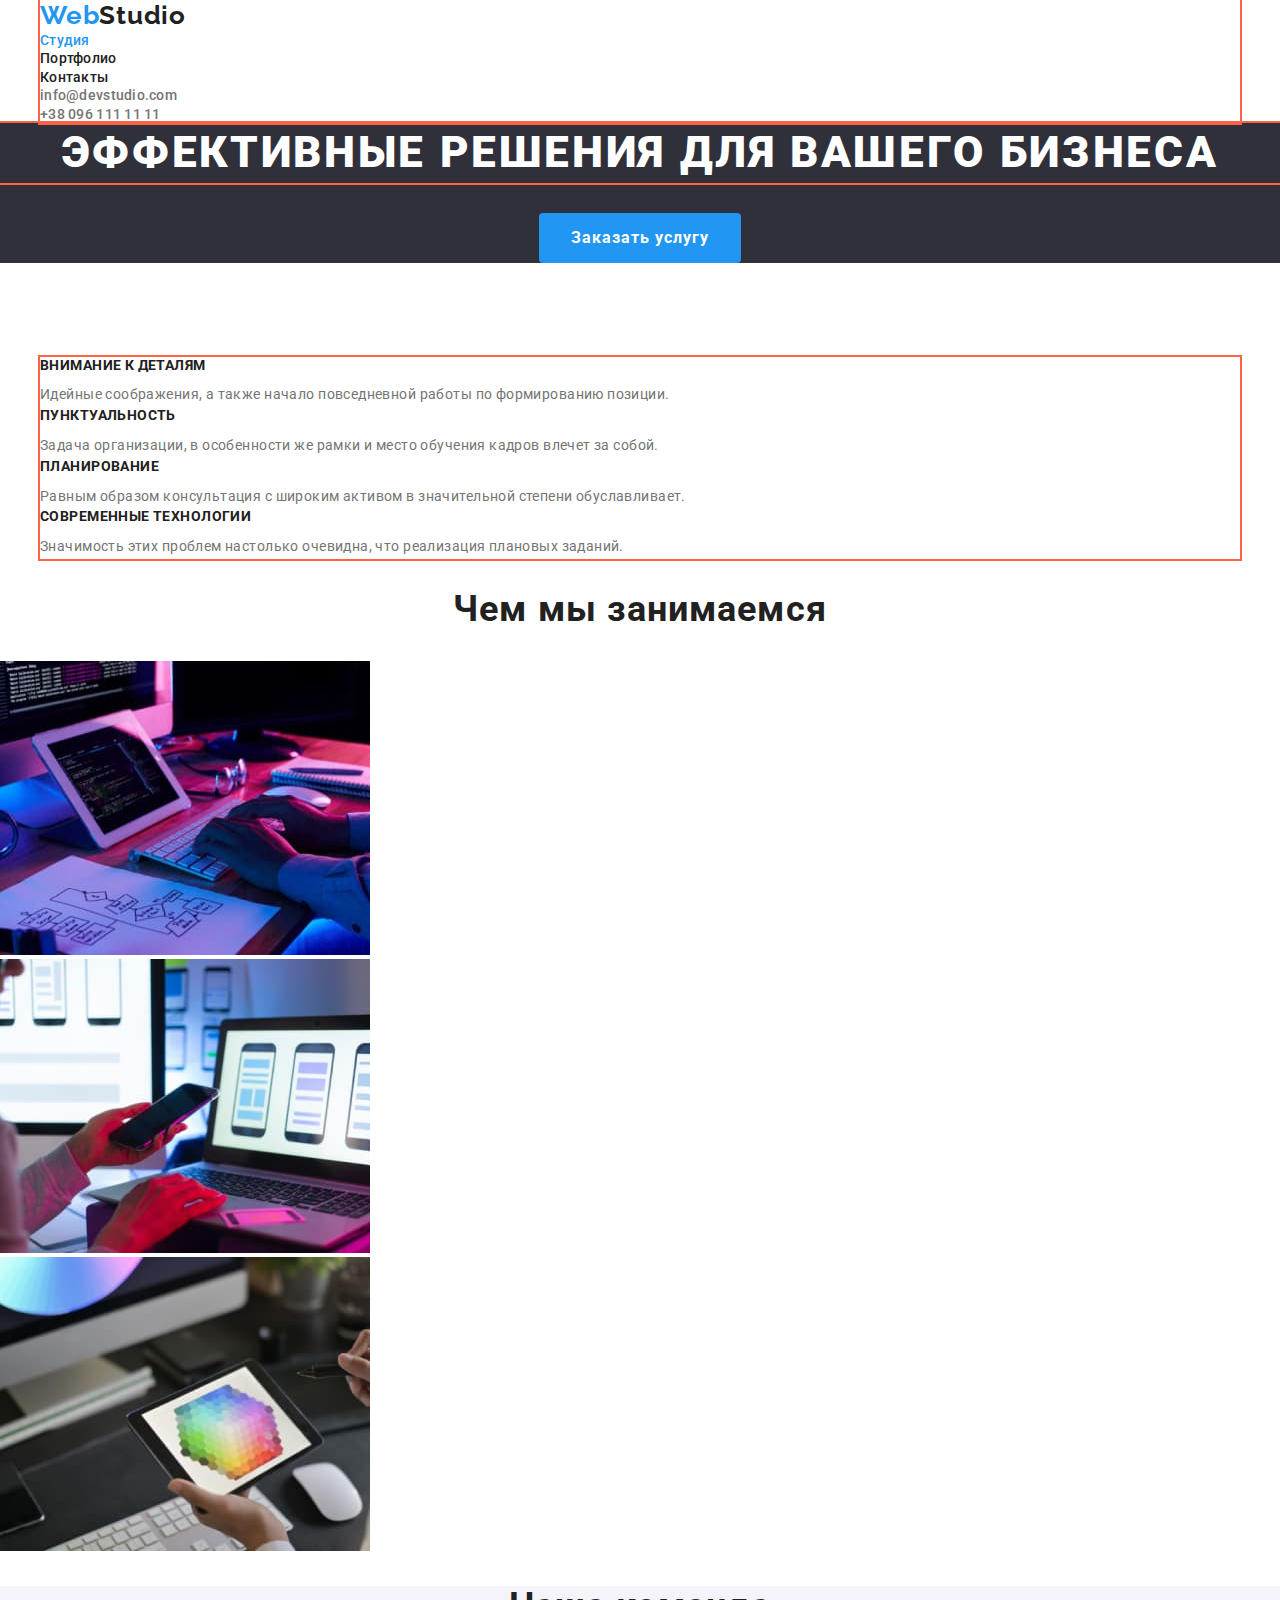
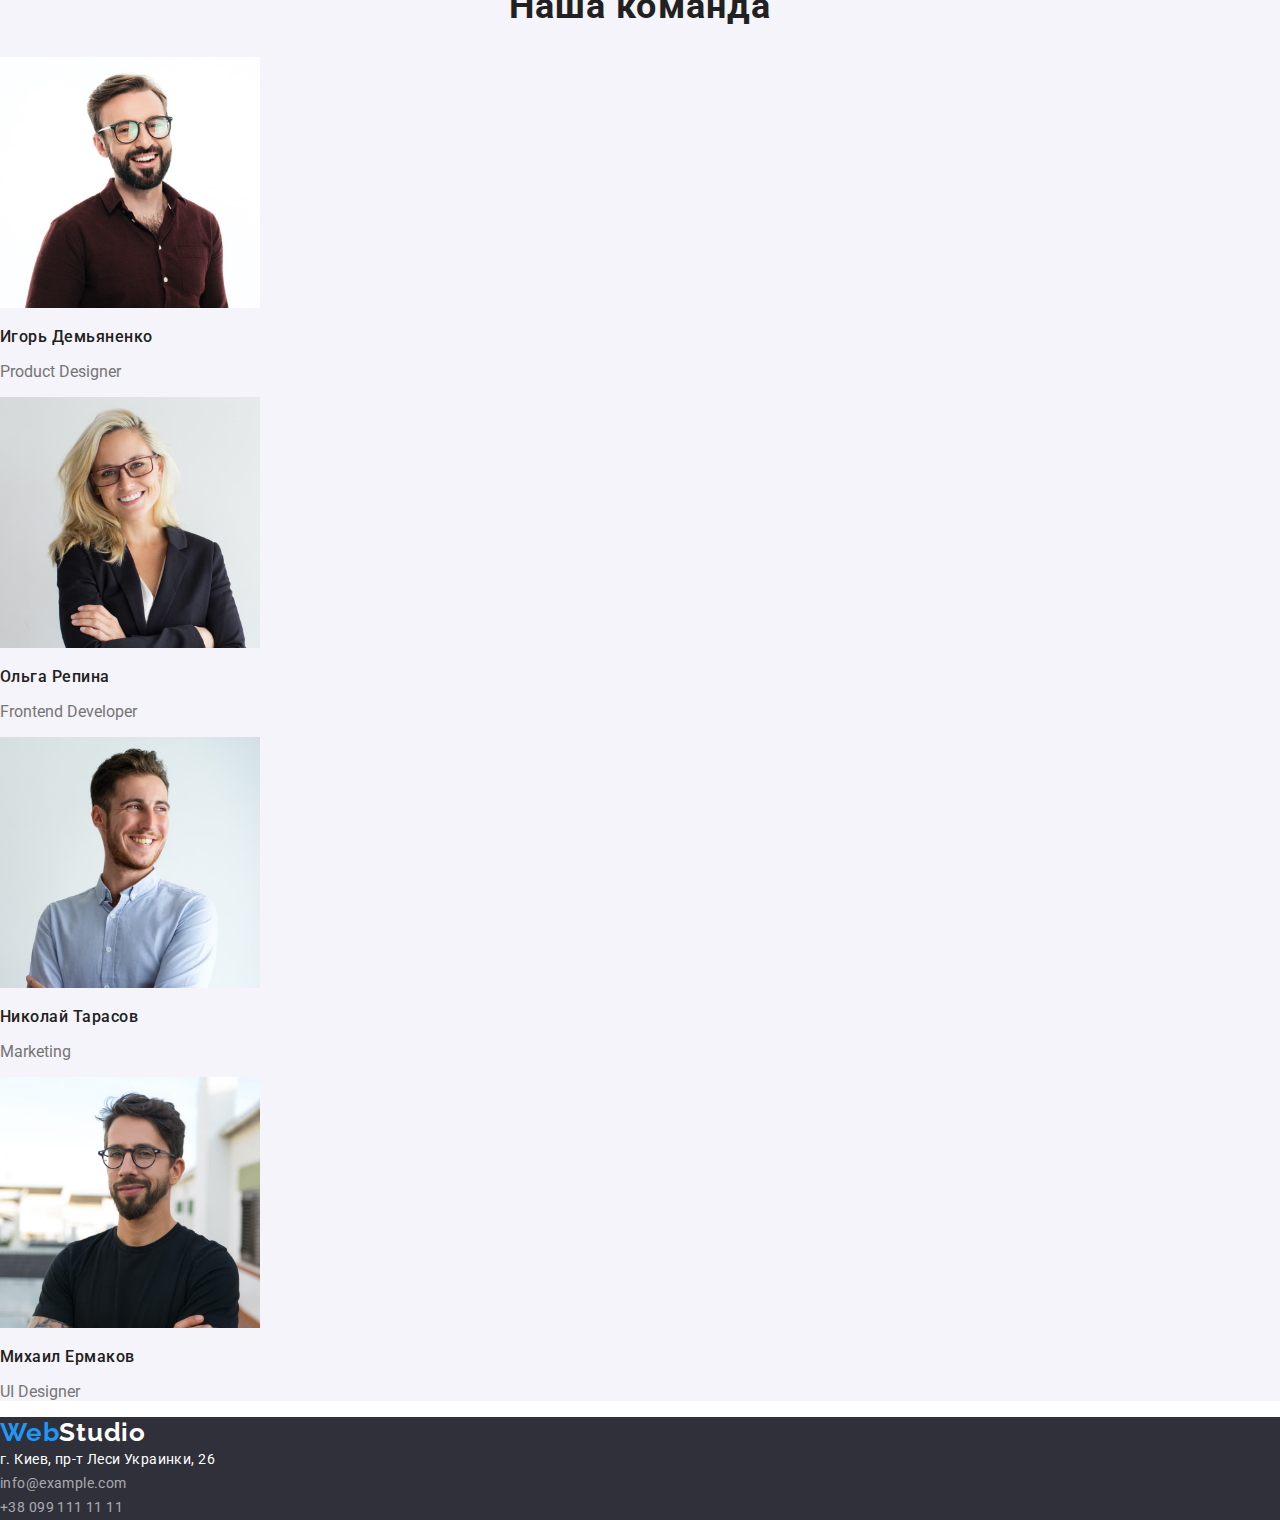
==== index.html @ b5f99d6a "начинает работу с блочной моделью" ====
<!DOCTYPE html>
<html lang="ru">
<head>
    <meta charset="UTF-8">
    <meta http-equiv="X-UA-Compatible" content="IE=edge">
    <meta name="viewport" content="width=device-width, initial-scale=1.0">
    <title>WebStudio</title>
    <link rel="preconnect" href="https://fonts.googleapis.com">
    <link rel="preconnect" href="https://fonts.gstatic.com" crossorigin>
    <link href="https://fonts.googleapis.com/css2?family=Raleway:wght@700&family=Roboto:wght@400;500;700;900&display=swap"
        rel="stylesheet">
    <link rel="stylesheet" href="https://cdnjs.cloudflare.com/ajax/libs/modern-normalize/1.1.0/modern-normalize.min.css">    
    <link rel="stylesheet" href="./css/styles.css">
</head>
<body>
    <header>
      <div class="container">
        <nav>
            <!-- logo -->
            <a class="logo" href="./index.html"> Web<span>Studio</span></a>
            <!-- site-nav -->
            <ul class="site-nav">
                <li>
                    <a class="link current" href="./index.html">Студия</a>
                </li>
                <li>
                    <a class="link" href="./portfolio.html">Портфолио</a>
                </li>
                <li>
                    <a class="link" href="">Контакты</a>
                </li>
            </ul>
        </nav>
        <!-- auth-nav -->
        <ul class="auth-nav">
            <li>
                <a class="link" href="mailto:info@devstudio.com">info@devstudio.com</a>
            </li>
            <li>
                <a class="link" href="tel:+380961111111">+38 096 111 11 11</a>
            </li>
        </ul>
      </div>
    </header>
<main>
    <!-- HERO -->
        <section class="hero">
            <h1 class="hero-title">Эффективные решения для вашего бизнеса</h1>
            <button type="button">Заказать услугу</button>
        </section>
    
    <!-- Наши преимущества -->
    <section class="section">
       <div class="container">
            <!--Заголовок спрятать-->
            <h2 class="section-title visually-hidden">Наши плюсы и преимущества</h2>
            <ul class="benefits">
                <li>
                    <h3 class="benefits-title">Внимание к деталям</h3>
                    <p>Идейные соображения, а также начало повседневной работы по формированию позиции.</p>
                </li>
                <li>
                    <h3 class="benefits-title">Пунктуальность</h3>
                    <p>Задача организации, в особенности же рамки и место обучения кадров влечет за собой.</p>
                </li>
                <li>
                    <h3 class="benefits-title">Планирование</h3>
                    <p>Равным образом консультация с широким активом в значительной степени обуславливает.</p>
                </li>
                <li>
                    <h3 class="benefits-title">Современные технологии</h3>
                    <p>Значимость этих проблем настолько очевидна, что реализация плановых заданий.</p>
                </li>
            </ul>
       </div>
    </section>
    <!-- Чем мы занимаемся -->
    <section class="section">
        <h2 class="section-title">Чем мы занимаемся</h2>
        <ul>
            <li>
                <img src="./images/img1.jpg" alt="Процесс написания кода" width="370">
            </li>
            <li>
                <img src="./images/img2.jpg" alt="Процесс разработки приложений" width="370">
            </li>
            <li>
                <img src="./images/img3.jpg" alt="Процесс подбора дизайна" width="370">
            </li>
        </ul>
    </section>
    <!-- Наша команда -->
    <section class="section team">
        <h2 class="section-title">Наша команда</h2>
        <ul class="team">
            <li>
                <img src="./images/ihor-1-1.jpg" alt="Игорь Демьяненко" width="260">
                <h3 class="team-title">Игорь Демьяненко</h3>
                <p>Product Designer</p>
            </li>
            <li>
                <img src="./images/olha-2-2.jpg" alt="Ольга Репина" width="260">
                <h3 class="team-title">Ольга Репина</h3>
                <p>Frontend Developer</p>
            </li>
            <li>
                <img src="./images/nikolai-3-3.jpg" alt="Николай Тарасов" width="260">
                <h3 class="team-title">Николай Тарасов</h3>
                <p>Marketing</p>
            </li>
            <li>
                <img src="./images/mihail-4-4.jpg" alt="Михаил Ермаков" width="260">
                <h3 class="team-title">Михаил Ермаков</h3>
                <p>UI Designer</p>
            </li>
        </ul>
    </section>
</main>
<!-- Футер -->
    <footer class="footer">
    <a class="logo-footer" href="./index.html">Web<span>Studio</span></a>
    <address>
    <ul class="adress">
       <li><a class="link-adress" href="https://goo.gl/maps/ifKrriMA3QEDocWd7">г. Киев, пр-т Леси Украинки, 26</a> <br /></li> 
      <li> <a class="link" href="mailto:info@example.com">info@example.com</a> <br /></li>
      <li> <a class="link" href="tel:+380991111111">+38 099 111 11 11</a> </li>
    </ul>
    </address>
    </footer>
</body>
</html>
---- css/styles.css ----
/* основной цвет текста color: #212121; */
/* вторичный цвет текста color: #757575; */
/* акцентный цвет текста color: #2196F3; */
/* заголовок color: #FFFFFF; */
/* футер вторичный цвет текста color: rgba(255, 255, 255, 0.6); */
/* бекграунд героя background: #2F303A; */

html {
  box-sizing: border-box;
}
*,
*::before,
*::after {
  box-sizing: inherit;
}

:root {
  --primary-text-color: #757575;
  --secondary-text-color: #212121;
  --accent-color: #2196f3;
  --white-color: #ffffff;
  --footer-secondary-text-color: rgba(255, 255, 255, 0.6);
}

body {
  font-family: "Roboto", "sans-serif";
  color: var(--primary-text-color);
  background-color: var(--white-color);
}
ul {
  list-style: none;
  padding: 0px;
  margin: 0px;
}

.container {
  width: 1200px;
  outline: 2px solid tomato;
  margin-right: auto;
  margin-left: auto;
}

/* logo */
.logo {
  color: var(--accent-color);
  font-family: "Raleway", "sana-serif";

  font-weight: 700;
  font-size: 26px;
  line-height: 1.19;
  letter-spacing: 0.03em;
  text-decoration: none;
}
.logo span {
  color: var(--secondary-text-color);
}
.logo:hover {
  color: var(--secondary-text-color);
}
.logo span:hover {
  color: var(--accent-color);
}

/* site-nav */

.site-nav .link {
  color: var(--secondary-text-color);
  font-weight: 500;
  font-size: 14px;
  line-height: 1.2;
  letter-spacing: 0.02em;
  text-decoration: none;
}
.site-nav .link:hover,
.site-nav .link:focus {
  color: var(--accent-color);
}

.site-nav .link.current {
  color: var(--accent-color);
}

/* auth-nav */
.auth-nav .link {
  color: var(--primary-text-color);
  font-weight: 500;
  font-size: 14px;
  line-height: 1.2;
  letter-spacing: 0.02em;
  text-decoration: none;
}
.auth-nav .link:hover,
.auth-nav .link:focus {
  color: var(--accent-color);
}

/* hero */

.hero {
  background-color: #2f303a;
  text-align: center;
}

.hero {
  margin-bottom: 94px;
}

.hero-title {
  color: var(--white-color);
  font-weight: 900;
  font-size: 44px;
  line-height: 1.36;
  letter-spacing: 0.06em;
  text-transform: uppercase;
}

.hero-title {
  margin-top: 0px;
  margin-bottom: 30px;
  outline: 2px solid tomato;
}

.hero button {
  color: var(--white-color);
  background-color: var(--accent-color);
  font-family: inherit;
  font-weight: 700;
  font-size: 16px;
  line-height: 1.87;
  display: flex;
  align-items: center;
  letter-spacing: 0.06em;
  cursor: pointer;
}

.hero button:hover,
.hero button:focus {
  color: #212121;
}

.hero button {
  border-radius: 4px;
  padding: 10px 32px;
  border: 0px;
  margin-left: auto;
  margin-right: auto;
}

/* заголовки */
.section-title {
  color: var(--secondary-text-color);
  font-weight: 700;
  font-size: 36px;
  line-height: 1.16;
  text-align: center;
  letter-spacing: 0.03em;
}

/* прячем заголовок преимуществ */

.visually-hidden {
  position: absolute;
  width: 1px;
  height: 1px;
  margin: -1px;
  border: 0;
  padding: 0;

  white-space: nowrap;
  clip-path: inset(100%);
  clip: rect(0 0 0 0);
  overflow: hidden;
}

/* преимущества */
.benefits .benefits-title {
  color: var(--secondary-text-color);
  font-weight: 700;
  font-size: 14px;
  line-height: 1.2;
  letter-spacing: 0.03em;
  text-transform: uppercase;
}
.benefits p {
  font-size: 14px;
  line-height: 1.7;
  letter-spacing: 0.03em;
}

.benefits-title {
  margin-top: 0px;
  margin-bottom: 10px;
}

.benefits li > p {
  margin-top: 0;
  margin-bottom: 0;
}

/* чем мы занимаемся */

/* команда */
.section.team {
  background-color: #f5f4fa;
}
.team .team-title {
  color: var(--secondary-text-color);
  font-weight: 500;
  font-size: 16px;
  line-height: 1.18;
  letter-spacing: 0.03em;
}

/* футер */
.footer {
  background-color: #2f303a;
}
/* logo */
.logo-footer {
  color: var(--accent-color);
  font-family: "Raleway", "sans-serif";
  font-weight: 700;
  font-size: 26px;
  line-height: 1.19;
  letter-spacing: 0.03em;
  text-decoration: none;
}
.logo-footer span {
  color: var(--white-color);
}
.logo-footer:hover {
  color: var(--white-color);
}
.logo-footer span:hover {
  color: var(--accent-color);
}

/* adress */

.adress .link-adress {
  color: var(--white-color);
  font-size: 14px;
  line-height: 1.7;
  letter-spacing: 0.03em;
  text-decoration: none;
  font-style: normal;
}
.adress .link-adress:hover,
.adress .link-adress:focus {
  color: var(--accent-color);
}
.adress .link {
  color: var(--footer-secondary-text-color);
  font-size: 14px;
  line-height: 1.7;
  letter-spacing: 0.03em;
  text-decoration: none;
  font-style: normal;
}
.adress .link:hover,
.adress .link:focus {
  color: var(--accent-color);
}

/* css for portfolio.html */
.filter-title {
  color: var(--secondary-text-color);
}

/* filter buttons */
.filter button {
  color: var(--secondary-text-color);
  background-color: #f5f4fa;
  cursor: pointer;
  font-family: inherit;
  font-weight: 500;
  font-size: 16px;
  line-height: 1.6;
  text-align: center;
  letter-spacing: 0.03em;
}
.filter button:hover,
.filter button:focus {
  background-color: var(--accent-color);
  color: var(--white-color);
}
.filter button {
  display: inline-block;
  border-radius: 4px;
  padding: 6px 22px;
  border: 0px;
}

/* gallery */
.gallery > li > a {
  text-decoration: none;
}

.gallery .gallery-title {
  font-weight: 700;
  font-size: 18px;
  line-height: 2;
  letter-spacing: 0.06em;
  color: var(--secondary-text-color);
}

.gallery p {
  font-size: 16px;
  line-height: 1.8;
  letter-spacing: 0.03em;
  color: var(--primary-text-color);
}
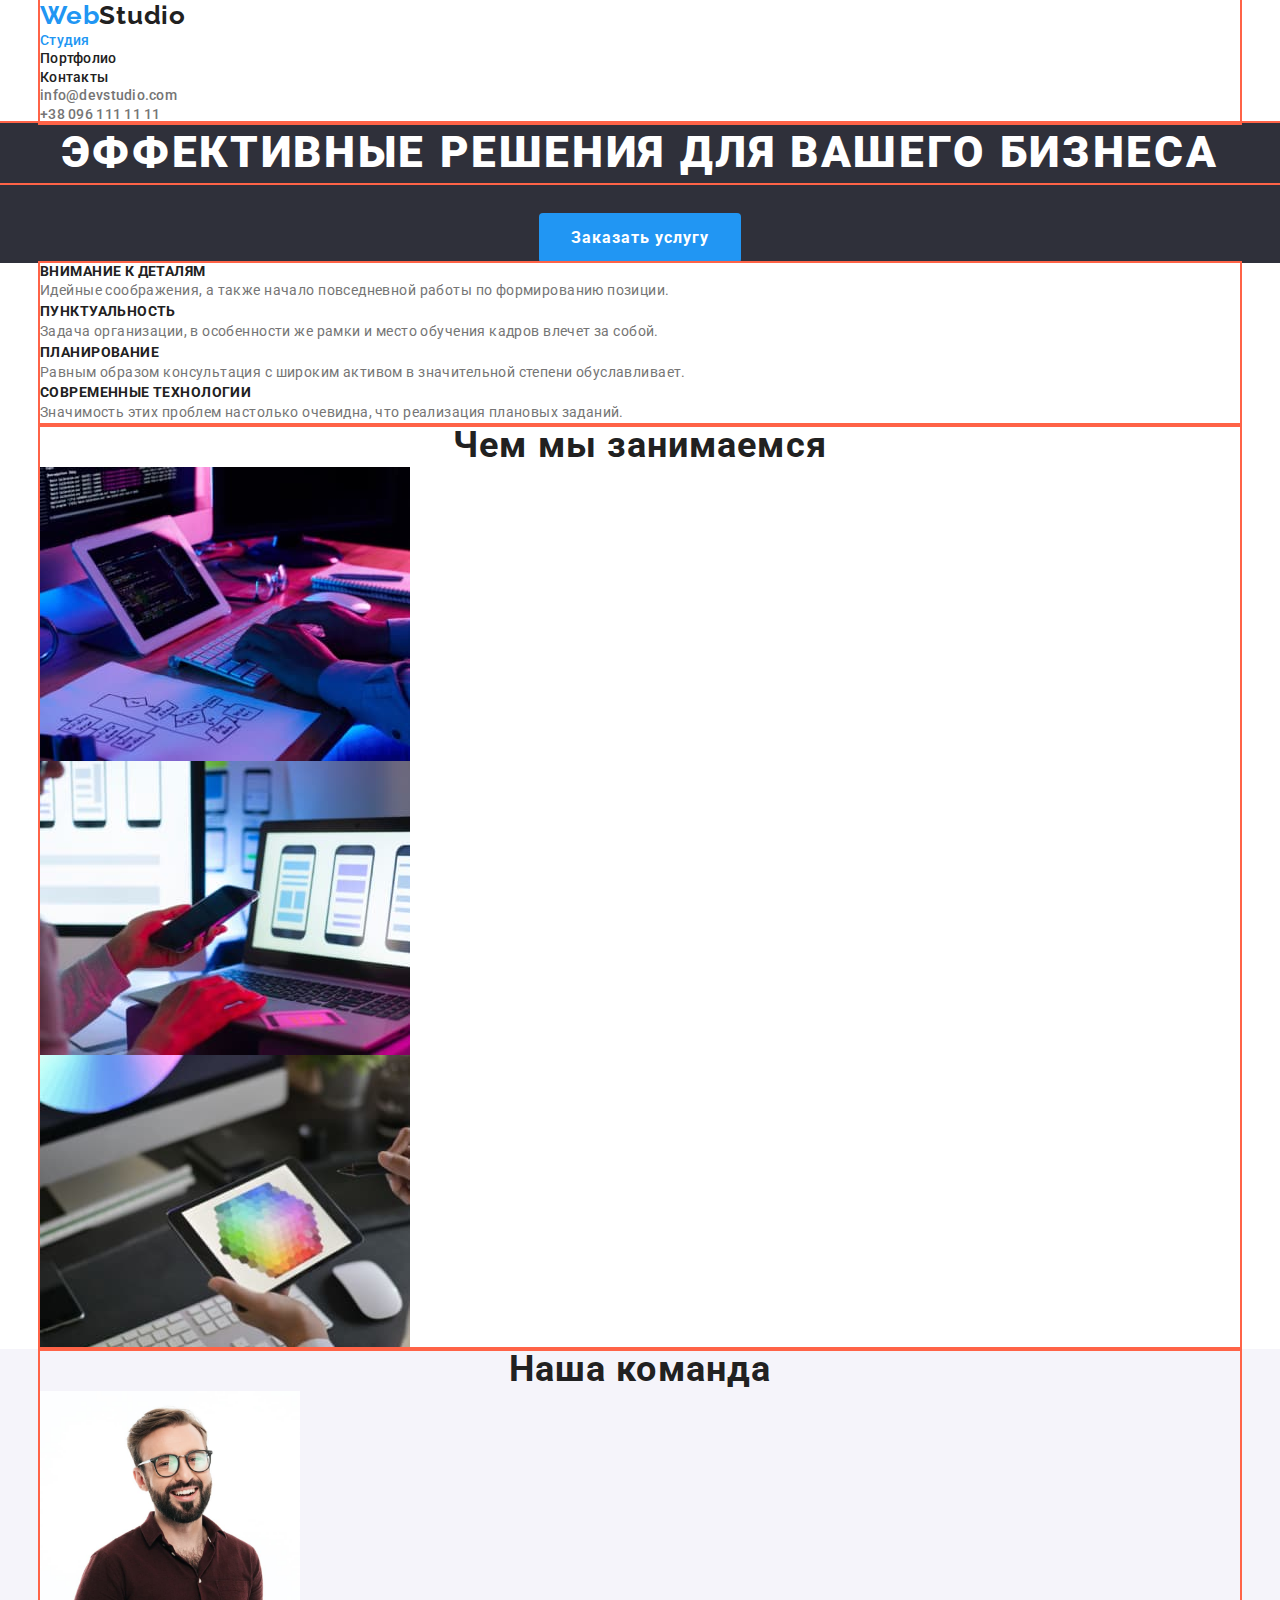
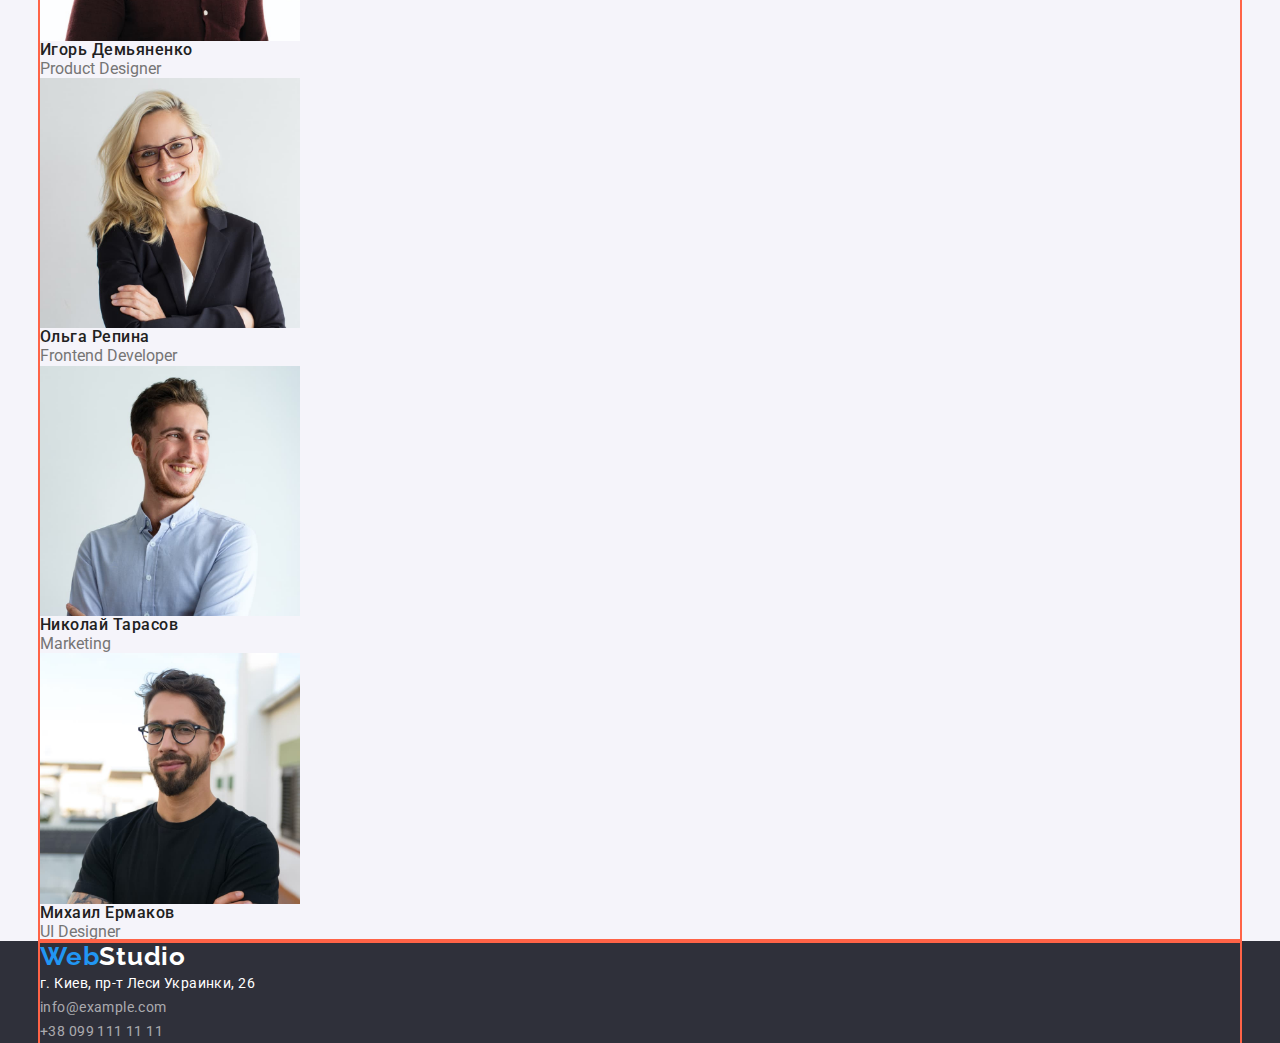
==== commit 1870cb3d: "создает границы контейнера" ====
--- a/index.html
+++ b/index.html
@@ -76,56 +76,63 @@
     </section>
     <!-- Чем мы занимаемся -->
     <section class="section">
-        <h2 class="section-title">Чем мы занимаемся</h2>
-        <ul>
-            <li>
-                <img src="./images/img1.jpg" alt="Процесс написания кода" width="370">
-            </li>
-            <li>
-                <img src="./images/img2.jpg" alt="Процесс разработки приложений" width="370">
-            </li>
-            <li>
-                <img src="./images/img3.jpg" alt="Процесс подбора дизайна" width="370">
-            </li>
-        </ul>
+        <div class="container">
+            <h2 class="section-title">Чем мы занимаемся</h2>
+            <ul>
+                <li>
+                    <img src="./images/img1.jpg" alt="Процесс написания кода" width="370">
+                </li>
+                <li>
+                    <img src="./images/img2.jpg" alt="Процесс разработки приложений" width="370">
+                </li>
+                <li>
+                    <img src="./images/img3.jpg" alt="Процесс подбора дизайна" width="370">
+                </li>
+            </ul>
+        </div>
     </section>
     <!-- Наша команда -->
     <section class="section team">
-        <h2 class="section-title">Наша команда</h2>
-        <ul class="team">
-            <li>
-                <img src="./images/ihor-1-1.jpg" alt="Игорь Демьяненко" width="260">
-                <h3 class="team-title">Игорь Демьяненко</h3>
-                <p>Product Designer</p>
-            </li>
-            <li>
-                <img src="./images/olha-2-2.jpg" alt="Ольга Репина" width="260">
-                <h3 class="team-title">Ольга Репина</h3>
-                <p>Frontend Developer</p>
-            </li>
-            <li>
-                <img src="./images/nikolai-3-3.jpg" alt="Николай Тарасов" width="260">
-                <h3 class="team-title">Николай Тарасов</h3>
-                <p>Marketing</p>
-            </li>
-            <li>
-                <img src="./images/mihail-4-4.jpg" alt="Михаил Ермаков" width="260">
-                <h3 class="team-title">Михаил Ермаков</h3>
-                <p>UI Designer</p>
-            </li>
-        </ul>
+        <div class="container">
+            <h2 class="section-title">Наша команда</h2>
+            <ul class="team">
+                <li>
+                    <img src="./images/ihor-1-1.jpg" alt="Игорь Демьяненко" width="260">
+                    <h3 class="team-title">Игорь Демьяненко</h3>
+                    <p>Product Designer</p>
+                </li>
+                <li>
+                    <img src="./images/olha-2-2.jpg" alt="Ольга Репина" width="260">
+                    <h3 class="team-title">Ольга Репина</h3>
+                    <p>Frontend Developer</p>
+                </li>
+                <li>
+                    <img src="./images/nikolai-3-3.jpg" alt="Николай Тарасов" width="260">
+                    <h3 class="team-title">Николай Тарасов</h3>
+                    <p>Marketing</p>
+                </li>
+                <li>
+                    <img src="./images/mihail-4-4.jpg" alt="Михаил Ермаков" width="260">
+                    <h3 class="team-title">Михаил Ермаков</h3>
+                    <p>UI Designer</p>
+                </li>
+            </ul>
+        </div>
     </section>
 </main>
 <!-- Футер -->
     <footer class="footer">
-    <a class="logo-footer" href="./index.html">Web<span>Studio</span></a>
-    <address>
-    <ul class="adress">
-       <li><a class="link-adress" href="https://goo.gl/maps/ifKrriMA3QEDocWd7">г. Киев, пр-т Леси Украинки, 26</a> <br /></li> 
-      <li> <a class="link" href="mailto:info@example.com">info@example.com</a> <br /></li>
-      <li> <a class="link" href="tel:+380991111111">+38 099 111 11 11</a> </li>
-    </ul>
-    </address>
+    <div class="container">
+        <a class="logo-footer" href="./index.html">Web<span>Studio</span></a>
+        <address>
+            <ul class="adress">
+                <li><a class="link-adress" href="https://goo.gl/maps/ifKrriMA3QEDocWd7">г. Киев, пр-т Леси Украинки, 26</a>
+                    <br /></li>
+                <li> <a class="link" href="mailto:info@example.com">info@example.com</a> <br /></li>
+                <li> <a class="link" href="tel:+380991111111">+38 099 111 11 11</a> </li>
+            </ul>
+        </address>
+    </div>
     </footer>
 </body>
 </html>--- a/css/styles.css
+++ b/css/styles.css
@@ -26,7 +26,15 @@
   font-family: "Roboto", "sans-serif";
   color: var(--primary-text-color);
   background-color: var(--white-color);
-}
+  margin: 0;
+}
+
+/* сбросы */
+
+a {
+  text-decoration: none;
+}
+
 ul {
   list-style: none;
   padding: 0px;
@@ -40,120 +48,18 @@
   margin-left: auto;
 }
 
-/* logo */
-.logo {
-  color: var(--accent-color);
-  font-family: "Raleway", "sana-serif";
-
-  font-weight: 700;
-  font-size: 26px;
-  line-height: 1.19;
-  letter-spacing: 0.03em;
-  text-decoration: none;
-}
-.logo span {
-  color: var(--secondary-text-color);
-}
-.logo:hover {
-  color: var(--secondary-text-color);
-}
-.logo span:hover {
-  color: var(--accent-color);
-}
-
-/* site-nav */
-
-.site-nav .link {
-  color: var(--secondary-text-color);
-  font-weight: 500;
-  font-size: 14px;
-  line-height: 1.2;
-  letter-spacing: 0.02em;
-  text-decoration: none;
-}
-.site-nav .link:hover,
-.site-nav .link:focus {
-  color: var(--accent-color);
-}
-
-.site-nav .link.current {
-  color: var(--accent-color);
-}
-
-/* auth-nav */
-.auth-nav .link {
-  color: var(--primary-text-color);
-  font-weight: 500;
-  font-size: 14px;
-  line-height: 1.2;
-  letter-spacing: 0.02em;
-  text-decoration: none;
-}
-.auth-nav .link:hover,
-.auth-nav .link:focus {
-  color: var(--accent-color);
-}
-
-/* hero */
-
-.hero {
-  background-color: #2f303a;
-  text-align: center;
-}
-
-.hero {
-  margin-bottom: 94px;
-}
-
-.hero-title {
-  color: var(--white-color);
-  font-weight: 900;
-  font-size: 44px;
-  line-height: 1.36;
-  letter-spacing: 0.06em;
-  text-transform: uppercase;
-}
-
-.hero-title {
-  margin-top: 0px;
-  margin-bottom: 30px;
-  outline: 2px solid tomato;
-}
-
-.hero button {
-  color: var(--white-color);
-  background-color: var(--accent-color);
-  font-family: inherit;
-  font-weight: 700;
-  font-size: 16px;
-  line-height: 1.87;
-  display: flex;
-  align-items: center;
-  letter-spacing: 0.06em;
-  cursor: pointer;
-}
-
-.hero button:hover,
-.hero button:focus {
-  color: #212121;
-}
-
-.hero button {
-  border-radius: 4px;
-  padding: 10px 32px;
-  border: 0px;
-  margin-left: auto;
-  margin-right: auto;
-}
-
-/* заголовки */
-.section-title {
-  color: var(--secondary-text-color);
-  font-weight: 700;
-  font-size: 36px;
-  line-height: 1.16;
-  text-align: center;
-  letter-spacing: 0.03em;
+h1,
+h2,
+h3,
+h4,
+h5,
+h6,
+p {
+  margin: 0;
+}
+
+img {
+  display: block;
 }
 
 /* прячем заголовок преимуществ */
@@ -172,7 +78,120 @@
   overflow: hidden;
 }
 
+/* заголовки */
+
+.section-title {
+  color: var(--secondary-text-color);
+  font-weight: 700;
+  font-size: 36px;
+  line-height: 1.16;
+  text-align: center;
+  letter-spacing: 0.03em;
+}
+
+/* logo */
+.logo {
+  color: var(--accent-color);
+  font-family: "Raleway", "sana-serif";
+
+  font-weight: 700;
+  font-size: 26px;
+  line-height: 1.19;
+  letter-spacing: 0.03em;
+  text-decoration: none;
+}
+
+.logo span {
+  color: var(--secondary-text-color);
+}
+.logo:hover {
+  color: var(--secondary-text-color);
+}
+.logo span:hover {
+  color: var(--accent-color);
+}
+
+/* site-nav */
+
+.site-nav .link {
+  color: var(--secondary-text-color);
+  font-weight: 500;
+  font-size: 14px;
+  line-height: 1.2;
+  letter-spacing: 0.02em;
+  text-decoration: none;
+}
+.site-nav .link:hover,
+.site-nav .link:focus {
+  color: var(--accent-color);
+}
+
+.site-nav .link.current {
+  color: var(--accent-color);
+}
+
+/* auth-nav */
+
+.auth-nav .link {
+  color: var(--primary-text-color);
+  font-weight: 500;
+  font-size: 14px;
+  line-height: 1.2;
+  letter-spacing: 0.02em;
+  text-decoration: none;
+}
+.auth-nav .link:hover,
+.auth-nav .link:focus {
+  color: var(--accent-color);
+}
+
+/* hero */
+
+.hero {
+  background-color: #2f303a;
+  text-align: center;
+}
+
+.hero-title {
+  color: var(--white-color);
+  font-weight: 900;
+  font-size: 44px;
+  line-height: 1.36;
+  letter-spacing: 0.06em;
+  text-transform: uppercase;
+}
+
+.hero-title {
+  margin-top: 0px;
+  margin-bottom: 30px;
+  outline: 2px solid tomato;
+}
+
+.hero button {
+  color: var(--white-color);
+  background-color: var(--accent-color);
+  font-family: inherit;
+  font-weight: 700;
+  font-size: 16px;
+  line-height: 1.87;
+  display: flex;
+  align-items: center;
+  letter-spacing: 0.06em;
+  cursor: pointer;
+  border-radius: 4px;
+  padding: 10px 32px;
+  border: 0px;
+  margin-left: auto;
+  margin-right: auto;
+}
+
+.hero button:hover,
+.hero button:focus {
+  color: #212121;
+}
+
 /* преимущества */
+
 .benefits .benefits-title {
   color: var(--secondary-text-color);
   font-weight: 700;
@@ -187,19 +206,10 @@
   letter-spacing: 0.03em;
 }
 
-.benefits-title {
-  margin-top: 0px;
-  margin-bottom: 10px;
-}
-
-.benefits li > p {
-  margin-top: 0;
-  margin-bottom: 0;
-}
-
 /* чем мы занимаемся */
 
 /* команда */
+
 .section.team {
   background-color: #f5f4fa;
 }
@@ -212,10 +222,13 @@
 }
 
 /* футер */
+
 .footer {
   background-color: #2f303a;
 }
-/* logo */
+
+/* logo футера*/
+
 .logo-footer {
   color: var(--accent-color);
   font-family: "Raleway", "sans-serif";
@@ -263,11 +276,13 @@
 }
 
 /* css for portfolio.html */
+
 .filter-title {
   color: var(--secondary-text-color);
 }
 
 /* filter buttons */
+
 .filter button {
   color: var(--secondary-text-color);
   background-color: #f5f4fa;
@@ -278,23 +293,18 @@
   line-height: 1.6;
   text-align: center;
   letter-spacing: 0.03em;
-}
-.filter button:hover,
-.filter button:focus {
-  background-color: var(--accent-color);
-  color: var(--white-color);
-}
-.filter button {
   display: inline-block;
   border-radius: 4px;
   padding: 6px 22px;
   border: 0px;
 }
-
-/* gallery */
-.gallery > li > a {
-  text-decoration: none;
-}
+.filter button:hover,
+.filter button:focus {
+  background-color: var(--accent-color);
+  color: var(--white-color);
+}
+
+/* галерея */
 
 .gallery .gallery-title {
   font-weight: 700;
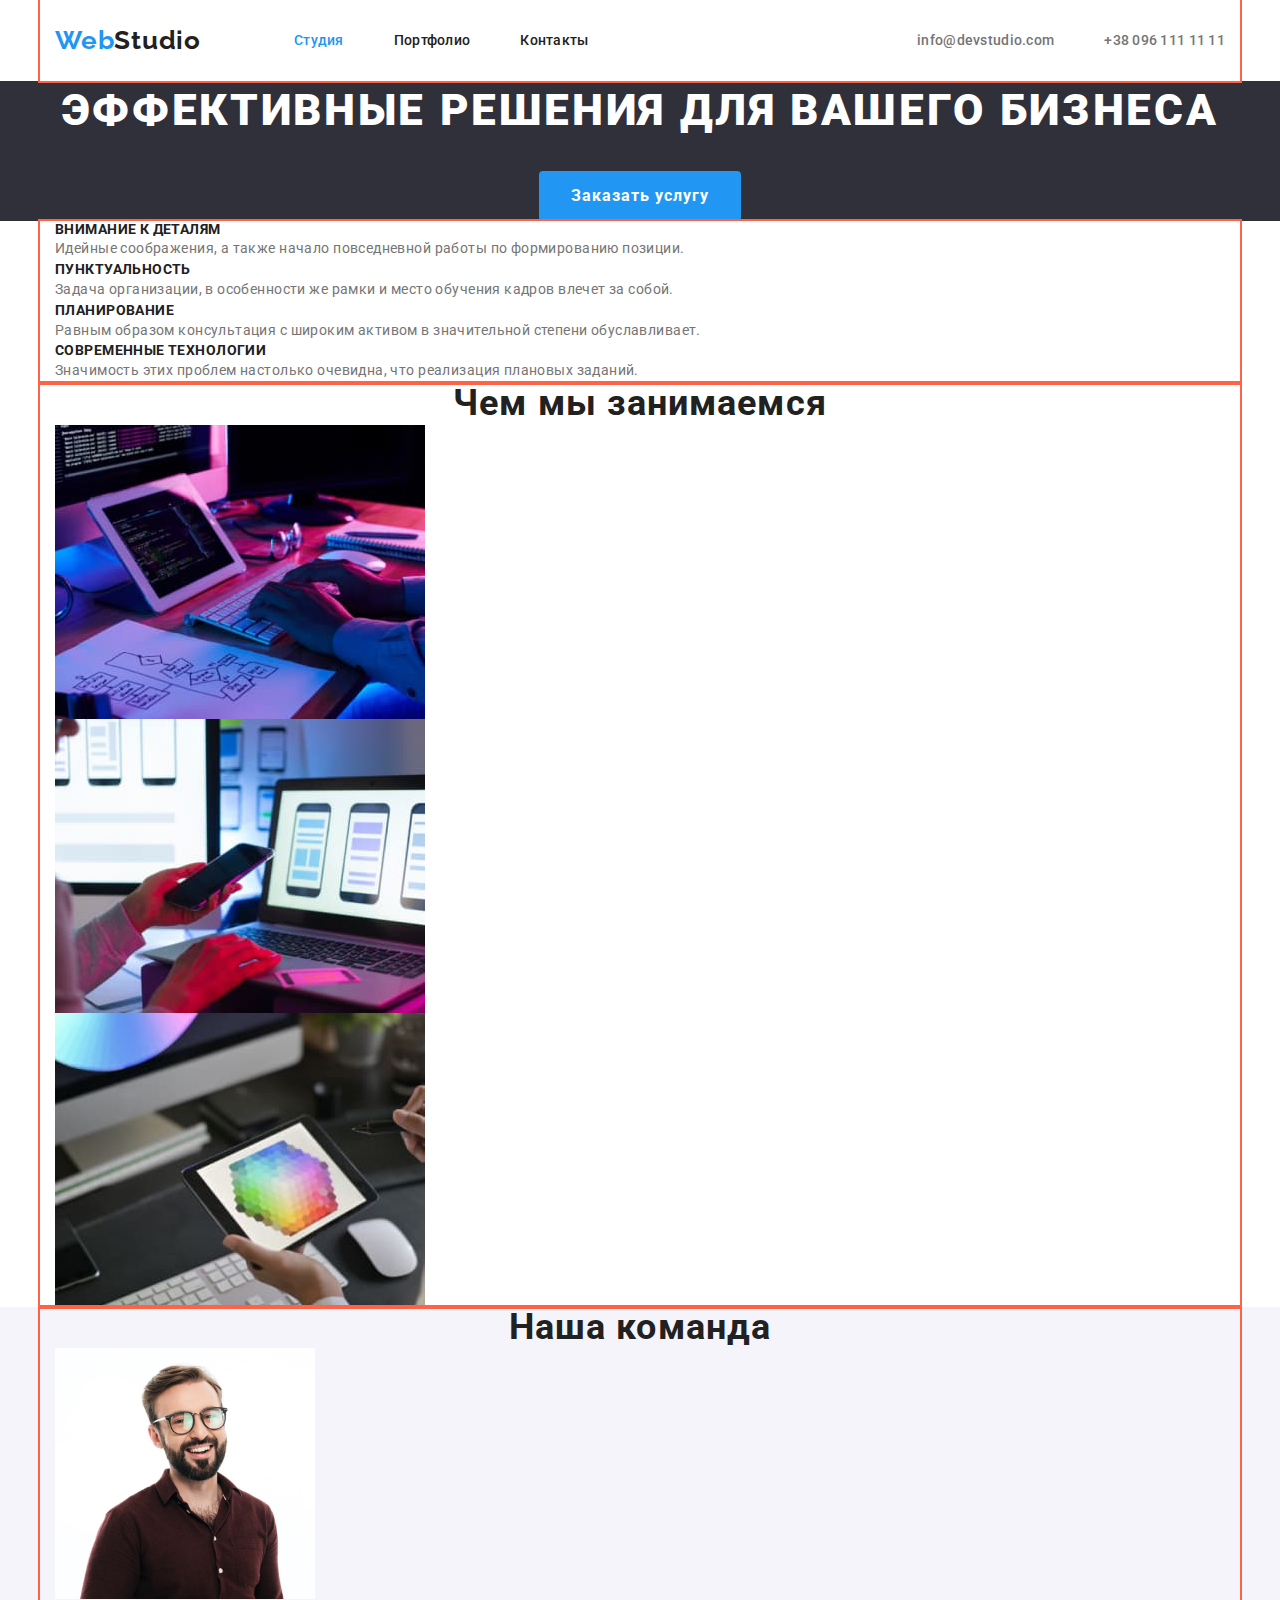
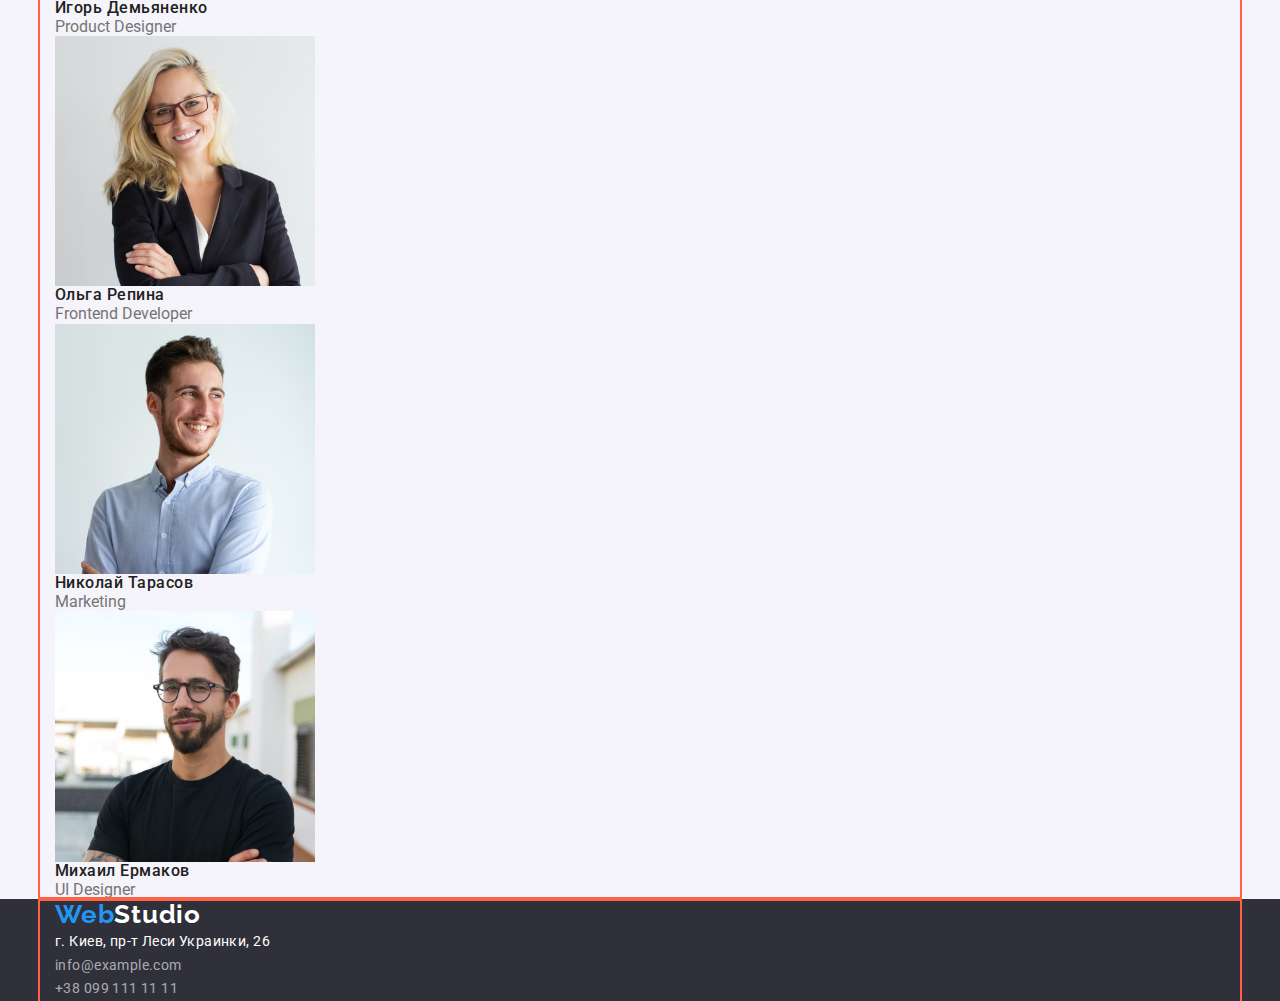
==== commit 0aef7cdb: "заканчивает хедер" ====
--- a/index.html
+++ b/index.html
@@ -14,8 +14,8 @@
 </head>
 <body>
     <header>
-      <div class="container">
-        <nav>
+      <div class="container flex-nav">
+        <nav class="main-nav">
             <!-- logo -->
             <a class="logo" href="./index.html"> Web<span>Studio</span></a>
             <!-- site-nav -->
--- a/css/styles.css
+++ b/css/styles.css
@@ -46,6 +46,8 @@
   outline: 2px solid tomato;
   margin-right: auto;
   margin-left: auto;
+  padding-left: 15px;
+  padding-right: 15px;
 }
 
 h1,
@@ -99,6 +101,8 @@
   line-height: 1.19;
   letter-spacing: 0.03em;
   text-decoration: none;
+
+  margin-right: 93px;
 }
 
 .logo span {
@@ -112,6 +116,10 @@
 }
 
 /* site-nav */
+.main-nav {
+  display: flex;
+  align-items: center;
+}
 
 .site-nav .link {
   color: var(--secondary-text-color);
@@ -120,6 +128,9 @@
   line-height: 1.2;
   letter-spacing: 0.02em;
   text-decoration: none;
+  display: block;
+  padding-top: 32px;
+  padding-bottom: 32px;
 }
 .site-nav .link:hover,
 .site-nav .link:focus {
@@ -128,6 +139,14 @@
 
 .site-nav .link.current {
   color: var(--accent-color);
+}
+
+.site-nav {
+  display: flex;
+}
+
+.site-nav li:not(:last-child) {
+margin-right: 50px;
 }
 
 /* auth-nav */
@@ -139,12 +158,26 @@
   line-height: 1.2;
   letter-spacing: 0.02em;
   text-decoration: none;
+  display: block;
 }
 .auth-nav .link:hover,
 .auth-nav .link:focus {
   color: var(--accent-color);
 }
 
+.auth-nav {
+  display: flex;
+  margin-left: auto;
+}
+
+.auth-nav li+li {
+  margin-left: 50px;
+}
+
+.flex-nav{
+  display: flex;
+  align-items: center;
+}
 /* hero */
 
 .hero {
@@ -164,7 +197,6 @@
 .hero-title {
   margin-top: 0px;
   margin-bottom: 30px;
-  outline: 2px solid tomato;
 }
 
 .hero button {
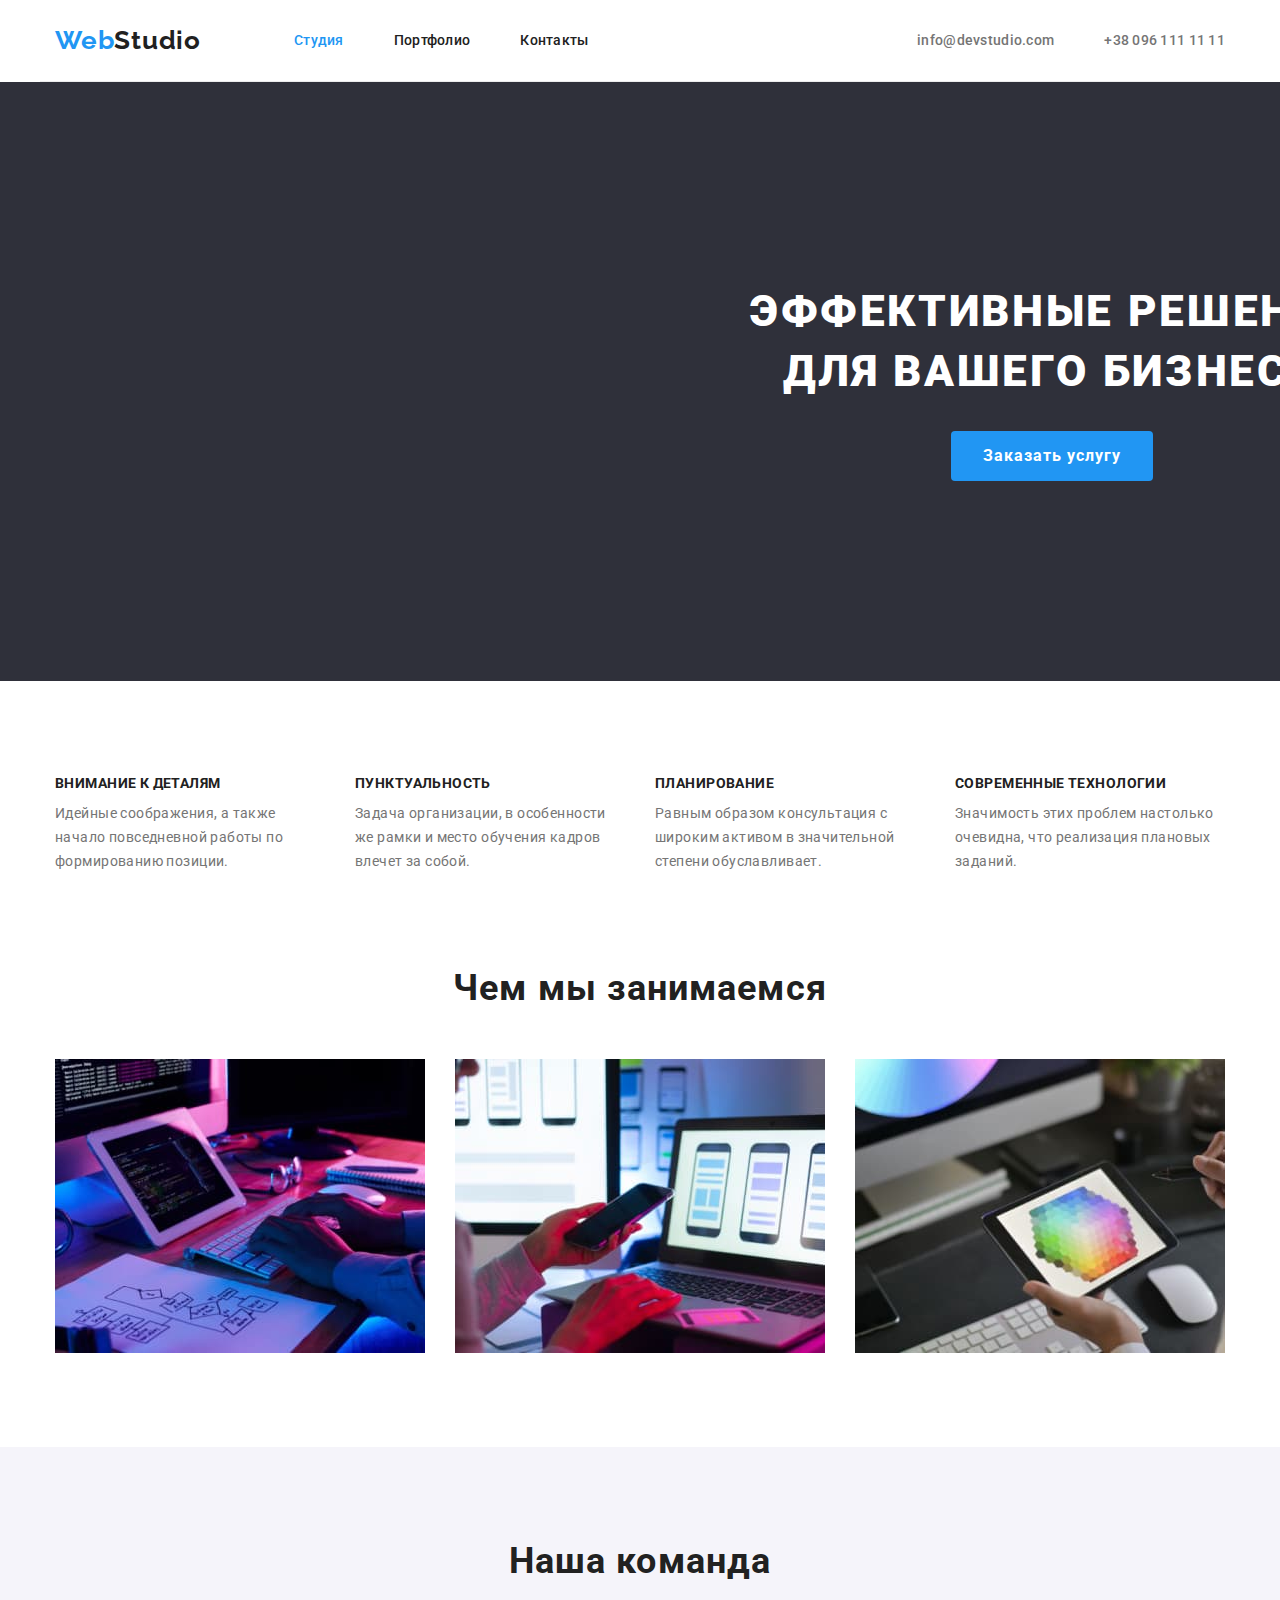
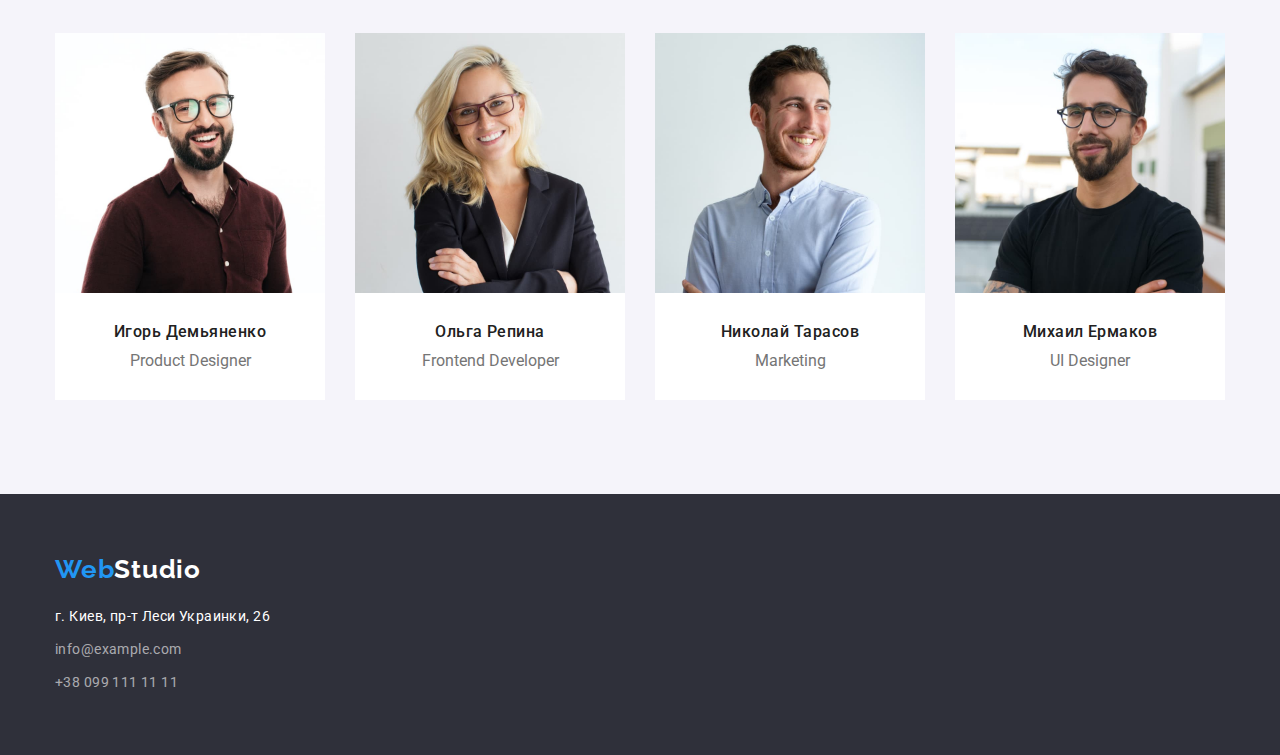
==== commit 12372eb5: "заканчивает блочную модель/флексбокс" ====
--- a/index.html
+++ b/index.html
@@ -45,8 +45,10 @@
 <main>
     <!-- HERO -->
         <section class="hero">
-            <h1 class="hero-title">Эффективные решения для вашего бизнеса</h1>
-            <button type="button">Заказать услугу</button>
+            <div class="container">
+                <h1 class="hero-title">Эффективные решения для вашего бизнеса</h1>
+                <button type="button">Заказать услугу</button>
+            </div>
         </section>
     
     <!-- Наши преимущества -->
@@ -55,19 +57,19 @@
             <!--Заголовок спрятать-->
             <h2 class="section-title visually-hidden">Наши плюсы и преимущества</h2>
             <ul class="benefits">
-                <li>
+                <li class="benefits-item">
                     <h3 class="benefits-title">Внимание к деталям</h3>
                     <p>Идейные соображения, а также начало повседневной работы по формированию позиции.</p>
                 </li>
-                <li>
+                <li class="benefits-item">
                     <h3 class="benefits-title">Пунктуальность</h3>
                     <p>Задача организации, в особенности же рамки и место обучения кадров влечет за собой.</p>
                 </li>
-                <li>
+                <li class="benefits-item">
                     <h3 class="benefits-title">Планирование</h3>
                     <p>Равным образом консультация с широким активом в значительной степени обуславливает.</p>
                 </li>
-                <li>
+                <li class="benefits-item">
                     <h3 class="benefits-title">Современные технологии</h3>
                     <p>Значимость этих проблем настолько очевидна, что реализация плановых заданий.</p>
                 </li>
@@ -75,10 +77,10 @@
        </div>
     </section>
     <!-- Чем мы занимаемся -->
-    <section class="section">
+    <section class="section we">
         <div class="container">
-            <h2 class="section-title">Чем мы занимаемся</h2>
-            <ul>
+            <h2 class="section-title we">Чем мы занимаемся</h2>
+            <ul class="we-list">
                 <li>
                     <img src="./images/img1.jpg" alt="Процесс написания кода" width="370">
                 </li>
@@ -94,25 +96,25 @@
     <!-- Наша команда -->
     <section class="section team">
         <div class="container">
-            <h2 class="section-title">Наша команда</h2>
-            <ul class="team">
+            <h2 class="section-title team">Наша команда</h2>
+            <ul class="team-list">
                 <li>
-                    <img src="./images/ihor-1-1.jpg" alt="Игорь Демьяненко" width="260">
+                    <img src="./images/ihor-1-1.jpg" alt="Игорь Демьяненко" width="270">
                     <h3 class="team-title">Игорь Демьяненко</h3>
                     <p>Product Designer</p>
                 </li>
                 <li>
-                    <img src="./images/olha-2-2.jpg" alt="Ольга Репина" width="260">
+                    <img src="./images/olha-2-2.jpg" alt="Ольга Репина" width="270">
                     <h3 class="team-title">Ольга Репина</h3>
                     <p>Frontend Developer</p>
                 </li>
                 <li>
-                    <img src="./images/nikolai-3-3.jpg" alt="Николай Тарасов" width="260">
+                    <img src="./images/nikolai-3-3.jpg" alt="Николай Тарасов" width="270">
                     <h3 class="team-title">Николай Тарасов</h3>
                     <p>Marketing</p>
                 </li>
                 <li>
-                    <img src="./images/mihail-4-4.jpg" alt="Михаил Ермаков" width="260">
+                    <img src="./images/mihail-4-4.jpg" alt="Михаил Ермаков" width="270">
                     <h3 class="team-title">Михаил Ермаков</h3>
                     <p>UI Designer</p>
                 </li>
--- a/css/styles.css
+++ b/css/styles.css
@@ -29,7 +29,7 @@
   margin: 0;
 }
 
-/* сбросы */
+/* global */
 
 a {
   text-decoration: none;
@@ -43,11 +43,11 @@
 
 .container {
   width: 1200px;
-  outline: 2px solid tomato;
   margin-right: auto;
   margin-left: auto;
   padding-left: 15px;
   padding-right: 15px;
+  /* outline: 2px solid tomato; */
 }
 
 h1,
@@ -64,6 +64,11 @@
   display: block;
 }
 
+.section {
+  padding-top: 94px;
+  padding-bottom: 94px;
+}
+
 /* прячем заголовок преимуществ */
 
 .visually-hidden {
@@ -149,6 +154,12 @@
 margin-right: 50px;
 }
 
+.flex-nav{
+  display: flex;
+  align-items: center;
+  border-bottom: 1px solid #ECECEC;
+}
+
 /* auth-nav */
 
 .auth-nav .link {
@@ -174,15 +185,16 @@
   margin-left: 50px;
 }
 
-.flex-nav{
-  display: flex;
-  align-items: center;
-}
+
 /* hero */
 
 .hero {
   background-color: #2f303a;
   text-align: center;
+  padding-top: 200px;
+  padding-bottom: 200px;
+  padding-right: 452px;
+  padding-left: 452px;
 }
 
 .hero-title {
@@ -192,12 +204,15 @@
   line-height: 1.36;
   letter-spacing: 0.06em;
   text-transform: uppercase;
-}
-
-.hero-title {
-  margin-top: 0px;
+
+  max-width: 696px;
+
+  margin-top: 0;
   margin-bottom: 30px;
-}
+  margin-left: auto;
+  margin-right: auto;
+}
+
 
 .hero button {
   color: var(--white-color);
@@ -224,6 +239,18 @@
 
 /* преимущества */
 
+.benefits {
+  display: flex;
+}
+
+.benefits-item:not(:last-child) {
+  margin-right: 30px;
+}
+
+.benefits-item {
+  width: calc((100% - 90px) / 4);
+}
+
 .benefits .benefits-title {
   color: var(--secondary-text-color);
   font-weight: 700;
@@ -231,6 +258,8 @@
   line-height: 1.2;
   letter-spacing: 0.03em;
   text-transform: uppercase;
+
+  margin-bottom: 10px;
 }
 .benefits p {
   font-size: 14px;
@@ -239,24 +268,69 @@
 }
 
 /* чем мы занимаемся */
+
+.section.we {
+  padding-top: 0;
+}
+
+.section-title.we {
+  margin-bottom: 50px;
+}
+
+.we-list {
+  display: flex;
+}
+
+.we-list li:not(:last-child) {
+  margin-right: 30px;
+}
 
 /* команда */
 
 .section.team {
   background-color: #f5f4fa;
 }
-.team .team-title {
+
+.section-title.team {
+  margin-bottom: 50px;
+}
+
+.team-list .team-title {
   color: var(--secondary-text-color);
   font-weight: 500;
   font-size: 16px;
   line-height: 1.18;
   letter-spacing: 0.03em;
+  margin-bottom: 10px;
+}
+
+.team-list {
+  display: flex;
+}
+
+.team-list li:not(:last-child) {
+  margin-right: 30px;
+}
+
+.team-list li img {
+  margin-bottom: 30px;
+}
+
+.team-list li {
+  background-color: #fff;
+  text-align: center;
+}
+
+.team-list li p {
+  padding-bottom: 30px;
 }
 
 /* футер */
 
 .footer {
   background-color: #2f303a;
+  padding-top: 60px;
+  padding-bottom: 60px;
 }
 
 /* logo футера*/
@@ -269,6 +343,8 @@
   line-height: 1.19;
   letter-spacing: 0.03em;
   text-decoration: none;
+  display: block;
+  margin-bottom: 20px;
 }
 .logo-footer span {
   color: var(--white-color);
@@ -281,6 +357,10 @@
 }
 
 /* adress */
+
+.adress li:not(:last-child) {
+  margin-bottom: 9px;
+}
 
 .adress .link-adress {
   color: var(--white-color);
@@ -307,13 +387,31 @@
   color: var(--accent-color);
 }
 
-/* css for portfolio.html */
+
+
+
+/* CSS FOR PORTFOLIO.HTML */
+
+
 
 .filter-title {
   color: var(--secondary-text-color);
 }
 
 /* filter buttons */
+
+.filter {
+  display: flex;
+  justify-content: center;
+}
+
+.filter li:not(:last-child) {
+  margin-right: 8px;
+}
+
+.container.button-bar {
+margin-bottom: 50px;
+}
 
 .filter button {
   color: var(--secondary-text-color);
@@ -338,12 +436,35 @@
 
 /* галерея */
 
+.gallery {
+  display: flex;
+  flex-wrap: wrap;
+}
+
+.gallery li:not(:nth-child(3n)) {
+  margin-right: 30px;
+}
+
+.gallery li {
+  margin-bottom: 30px;
+  background-color: var(--white-color);
+  padding-bottom: 20px;
+  border-bottom: 1px solid #eeeeee;
+}
+
+.gallery li:nth-last-child(-n + 3) {
+  margin-bottom: 0;
+}
+
 .gallery .gallery-title {
   font-weight: 700;
   font-size: 18px;
   line-height: 2;
   letter-spacing: 0.06em;
   color: var(--secondary-text-color);
+  margin-bottom: 4px;
+   padding-right: 24px;
+  padding-left: 24px;
 }
 
 .gallery p {
@@ -351,4 +472,10 @@
   line-height: 1.8;
   letter-spacing: 0.03em;
   color: var(--primary-text-color);
-}
+   padding-right: 24px;
+  padding-left: 24px;
+}
+
+.gallery li img {
+  margin-bottom: 20px;
+}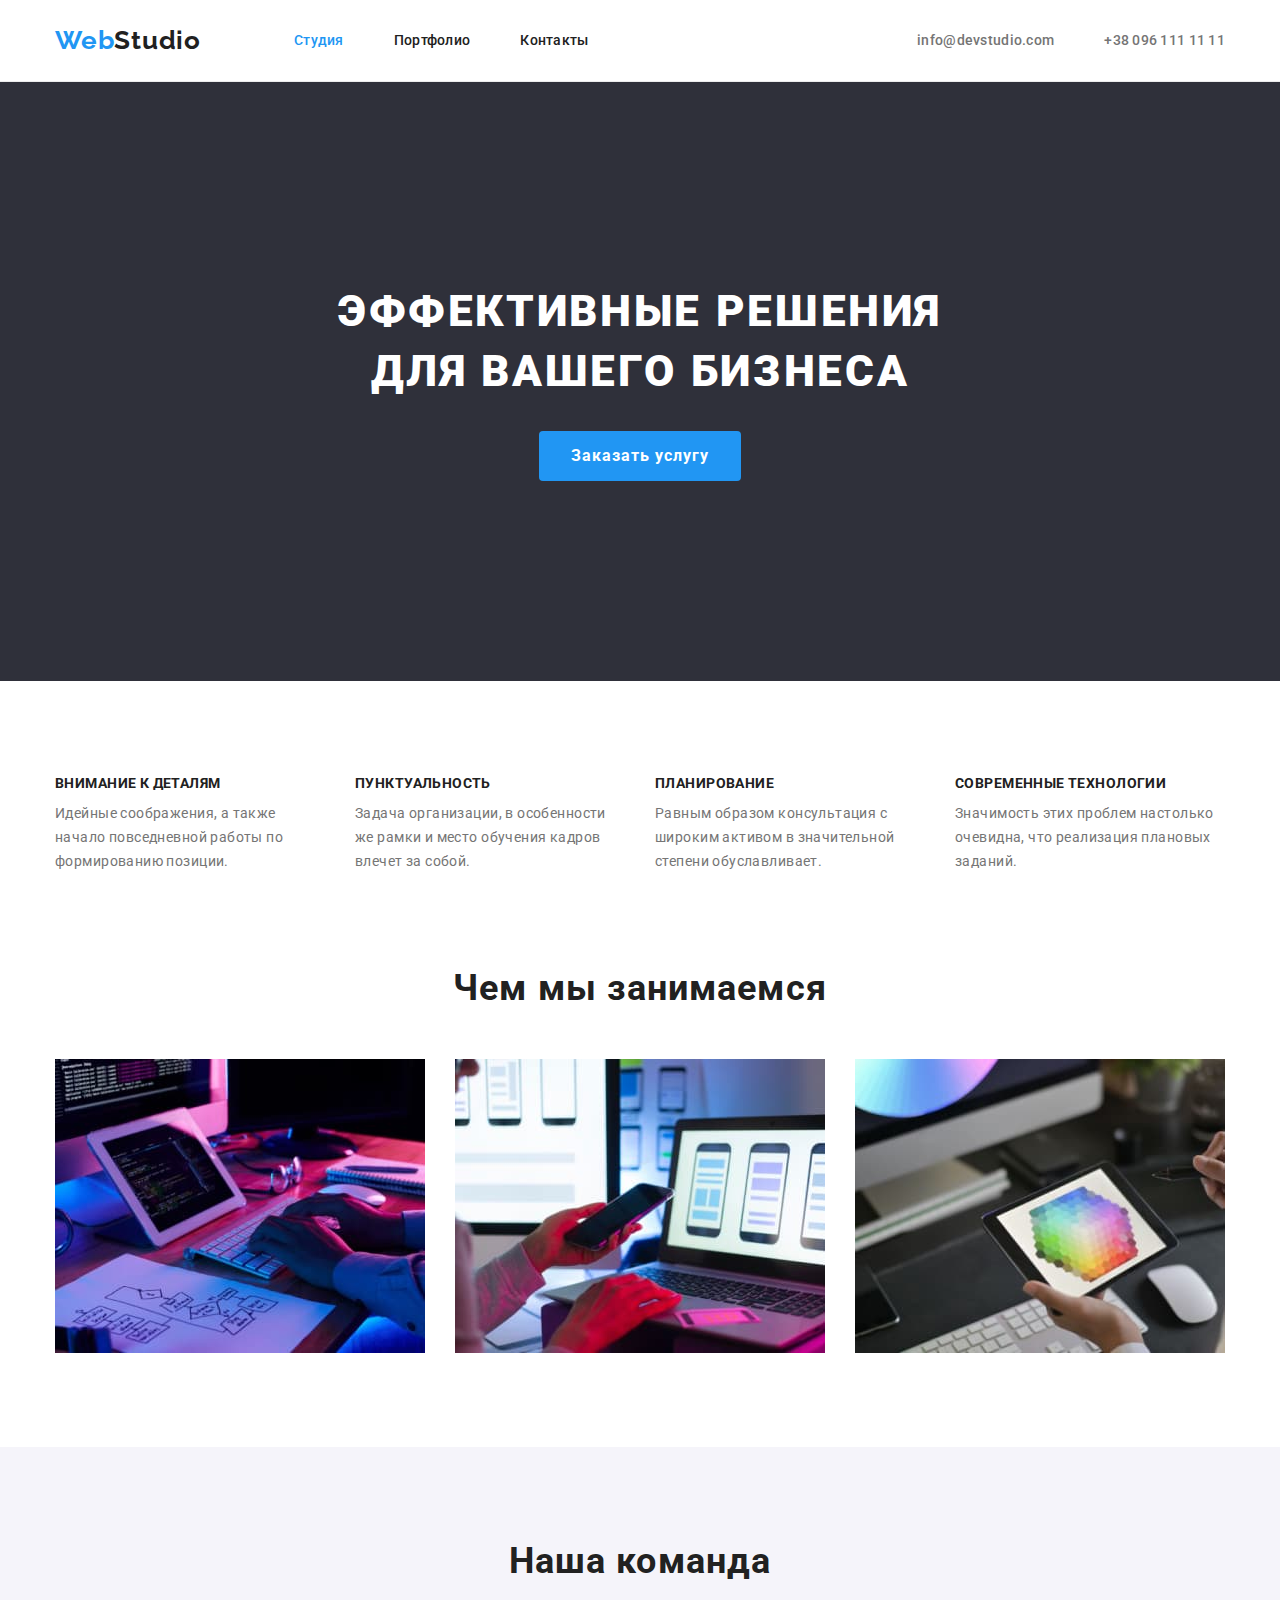
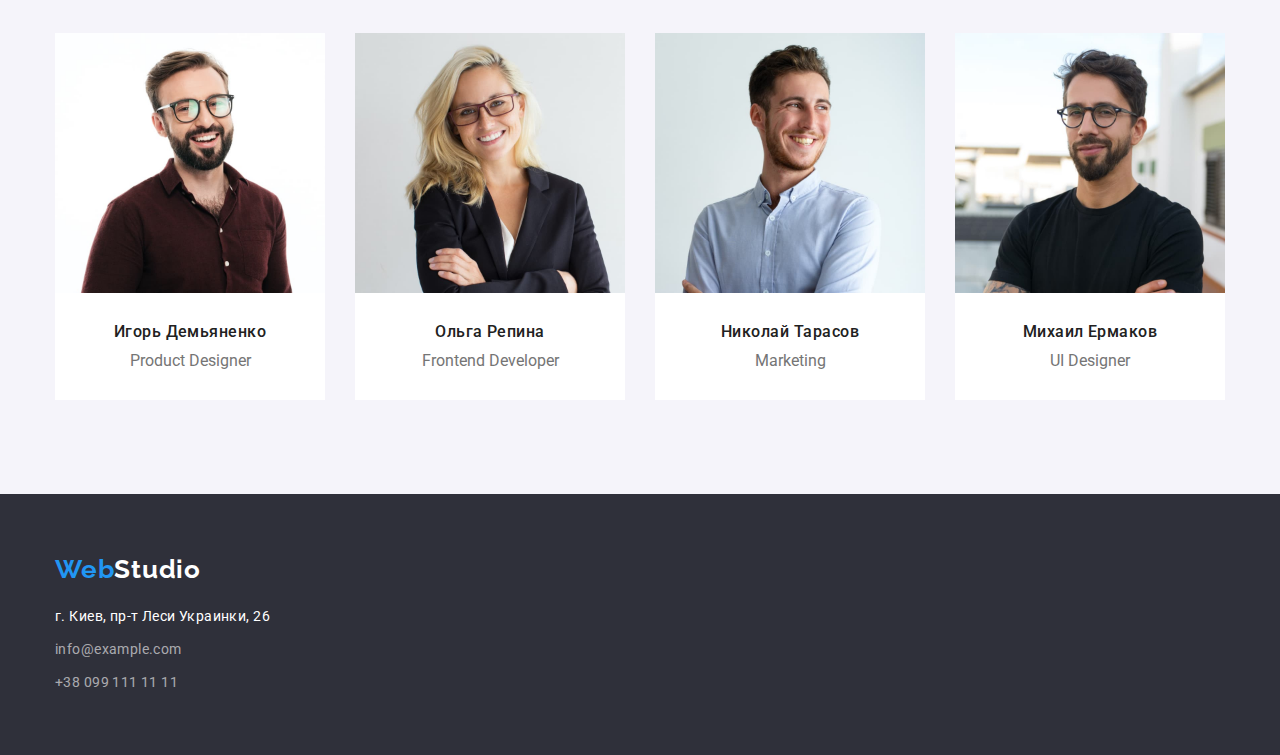
==== commit e635f1fa: "исправляет неточности" ====
--- a/index.html
+++ b/index.html
@@ -100,23 +100,31 @@
             <ul class="team-list">
                 <li>
                     <img src="./images/ihor-1-1.jpg" alt="Игорь Демьяненко" width="270">
-                    <h3 class="team-title">Игорь Демьяненко</h3>
-                    <p>Product Designer</p>
+                    <div class="name-profession">
+                        <h3 class="team-title">Игорь Демьяненко</h3>
+                        <p>Product Designer</p>
+                    </div>
                 </li>
                 <li>
                     <img src="./images/olha-2-2.jpg" alt="Ольга Репина" width="270">
-                    <h3 class="team-title">Ольга Репина</h3>
-                    <p>Frontend Developer</p>
+                    <div class="name-profession">
+                        <h3 class="team-title">Ольга Репина</h3>
+                        <p>Frontend Developer</p>
+                    </div>
                 </li>
                 <li>
                     <img src="./images/nikolai-3-3.jpg" alt="Николай Тарасов" width="270">
-                    <h3 class="team-title">Николай Тарасов</h3>
-                    <p>Marketing</p>
+                    <div class="name-profession">
+                        <h3 class="team-title">Николай Тарасов</h3>
+                        <p>Marketing</p>
+                    </div>
                 </li>
                 <li>
                     <img src="./images/mihail-4-4.jpg" alt="Михаил Ермаков" width="270">
-                    <h3 class="team-title">Михаил Ермаков</h3>
-                    <p>UI Designer</p>
+                    <div class="name-profession">
+                        <h3 class="team-title">Михаил Ермаков</h3>
+                        <p>UI Designer</p>
+                    </div>
                 </li>
             </ul>
         </div>
--- a/css/styles.css
+++ b/css/styles.css
@@ -157,6 +157,9 @@
 .flex-nav{
   display: flex;
   align-items: center;
+}
+
+header {
   border-bottom: 1px solid #ECECEC;
 }
 
@@ -193,8 +196,6 @@
   text-align: center;
   padding-top: 200px;
   padding-bottom: 200px;
-  padding-right: 452px;
-  padding-left: 452px;
 }
 
 .hero-title {
@@ -321,7 +322,9 @@
   text-align: center;
 }
 
-.team-list li p {
+
+.name-profession {
+  /* padding-left???: ; */
   padding-bottom: 30px;
 }
 
@@ -449,7 +452,6 @@
   margin-bottom: 30px;
   background-color: var(--white-color);
   padding-bottom: 20px;
-  border-bottom: 1px solid #eeeeee;
 }
 
 .gallery li:nth-last-child(-n + 3) {
@@ -463,8 +465,6 @@
   letter-spacing: 0.06em;
   color: var(--secondary-text-color);
   margin-bottom: 4px;
-   padding-right: 24px;
-  padding-left: 24px;
 }
 
 .gallery p {
@@ -472,10 +472,14 @@
   line-height: 1.8;
   letter-spacing: 0.03em;
   color: var(--primary-text-color);
-   padding-right: 24px;
+}
+
+.for-borders {
+  padding-right: 24px;
   padding-left: 24px;
-}
-
-.gallery li img {
-  margin-bottom: 20px;
-}+  padding-bottom: 20px;
+  padding-top: 20px;
+  border-bottom: 1px solid #eeeeee;
+  border-left: 1px solid #eeeeee;
+  border-right: 1px solid #eeeeee;
+}
